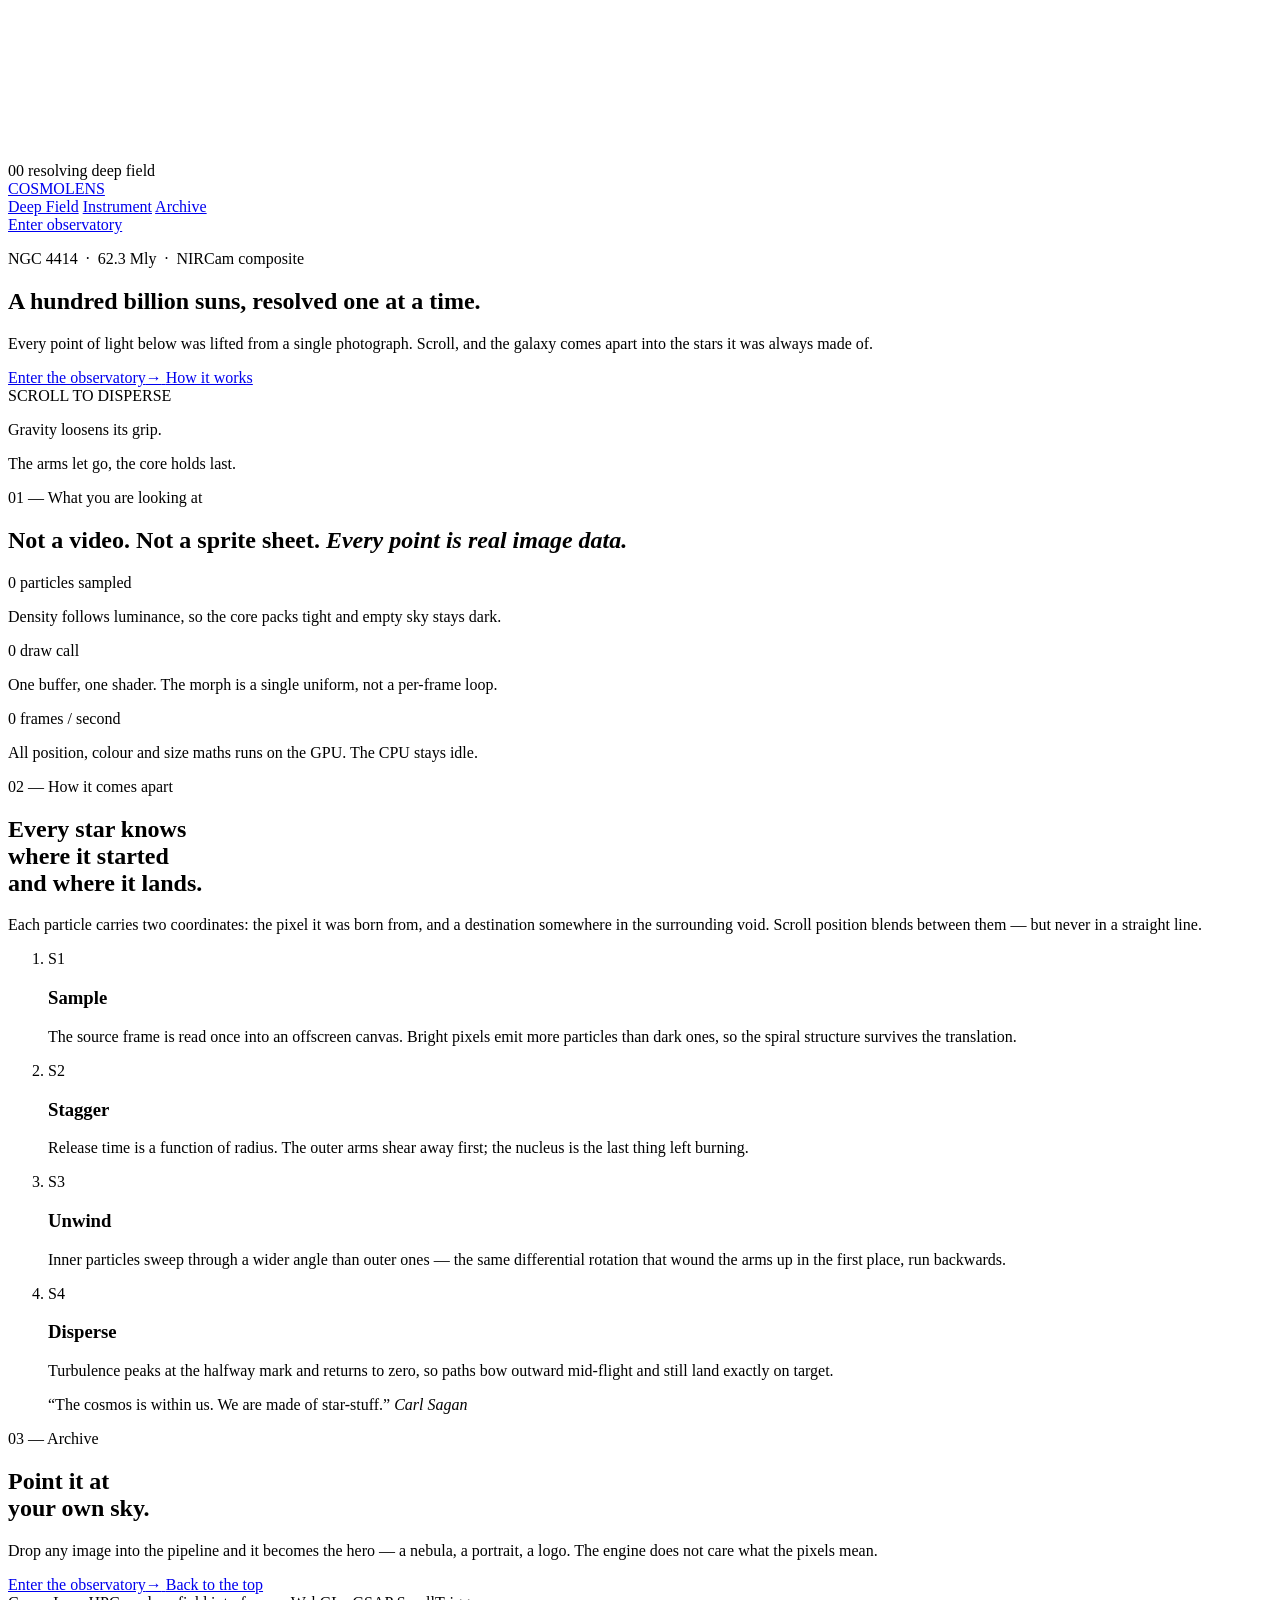
==== cosmolens/static/landing/index.html @ c3ab4171 "Add scroll-driven landing page and merge database/CORS/dotenv backend Landing page (served at /): Th" ====
<!DOCTYPE html>
<html lang="en">
<head>
<meta charset="UTF-8">
<meta name="viewport" content="width=device-width, initial-scale=1, viewport-fit=cover">
<meta name="description" content="CosmoLens HPC — JWST deep-field processing and gravitational lens discovery. Scroll to disperse the galaxy, then enter the observatory.">
<meta name="theme-color" content="#000105">
<title>CosmoLens HPC — Deep Field Observatory</title>

<link rel="preload" as="image" href="/static/landing/assets/galaxy.jpg" crossorigin="anonymous">
<link rel="preconnect" href="https://fonts.googleapis.com">
<link rel="preconnect" href="https://fonts.gstatic.com" crossorigin>
<link rel="stylesheet"
      href="https://fonts.googleapis.com/css2?family=Space+Grotesk:wght@300;400;500;600;700&family=IBM+Plex+Mono:wght@300;400;500&display=swap">
<link rel="stylesheet" href="/static/landing/css/style.css">
</head>

<body>

<!-- ═══ fixed WebGL background ═══════════════════════════════════════════ -->
<canvas id="scene" aria-hidden="true"></canvas>
<div class="vignette" aria-hidden="true"></div>
<div class="grain" aria-hidden="true"></div>

<!-- ═══ loader ══════════════════════════════════════════════════════════ -->
<div id="loader">
  <div class="loader-inner">
    <div class="loader-ring"></div>
    <div class="loader-label">
      <span class="mono" id="loaderPct">00</span>
      <span class="mono dim">resolving deep field</span>
    </div>
  </div>
</div>

<!-- ═══ chrome ══════════════════════════════════════════════════════════ -->
<header class="nav">
  <a class="logo" href="#top">
    <span class="logo-mark" aria-hidden="true"></span>
    <span>COSMOLENS</span>
  </a>
  <nav class="nav-links mono">
    <a href="#field">Deep Field</a>
    <a href="#instrument">Instrument</a>
    <a href="#archive">Archive</a>
  </nav>
  <a class="nav-cta mono" href="/observatory">Enter observatory</a>
</header>

<div class="scroll-rail" aria-hidden="true">
  <span class="scroll-rail-fill" id="railFill"></span>
</div>

<main id="top">

  <!-- ── 1 · hero ───────────────────────────────────────────────────── -->
  <section class="panel hero" id="hero">
    <div class="wrap hero-wrap">
      <p class="eyebrow mono reveal">NGC 4414 &nbsp;·&nbsp; 62.3 Mly &nbsp;·&nbsp; NIRCam composite</p>
      <h1 class="display reveal">
        <span class="line">A hundred billion</span>
        <span class="line">suns, resolved</span>
        <span class="line accent">one at a time.</span>
      </h1>
      <p class="lede reveal">
        Every point of light below was lifted from a single photograph.
        Scroll, and the galaxy comes apart into the stars it was always made of.
      </p>

      <div class="hero-cta reveal">
        <a class="btn btn-primary" href="/observatory">
          <span>Enter the observatory</span><span class="arrow" aria-hidden="true">&rarr;</span>
        </a>
        <a class="btn btn-ghost" href="#field"><span>How it works</span></a>
      </div>
    </div>

    <div class="scroll-cue mono" aria-hidden="true">
      <span>SCROLL TO DISPERSE</span>
      <span class="cue-line"></span>
    </div>
  </section>

  <!-- ── 2 · the dissolve (long, quiet) ─────────────────────────────── -->
  <section class="panel dissolve" id="dissolve">
    <div class="wrap center-wrap">
      <p class="whisper" data-fade>Gravity loosens its grip.</p>
    </div>
    <div class="wrap center-wrap">
      <p class="whisper" data-fade>The arms let go, the core holds last.</p>
    </div>
  </section>

  <!-- ── 3 · deep field ─────────────────────────────────────────────── -->
  <section class="panel field" id="field">
    <div class="wrap">
      <p class="eyebrow mono" data-reveal>01 — What you are looking at</p>
      <h2 class="h2" data-reveal>
        Not a video. Not a sprite sheet.
        <em>Every point is real image data.</em>
      </h2>

      <div class="stats">
        <div class="stat" data-reveal>
          <span class="stat-num mono" data-count="200000">0</span>
          <span class="stat-label mono">particles sampled</span>
          <p>Density follows luminance, so the core packs tight and empty sky stays dark.</p>
        </div>
        <div class="stat" data-reveal>
          <span class="stat-num mono" data-count="1">0</span>
          <span class="stat-label mono">draw call</span>
          <p>One buffer, one shader. The morph is a single uniform, not a per-frame loop.</p>
        </div>
        <div class="stat" data-reveal>
          <span class="stat-num mono" data-count="60">0</span>
          <span class="stat-label mono">frames / second</span>
          <p>All position, colour and size maths runs on the GPU. The CPU stays idle.</p>
        </div>
      </div>
    </div>
  </section>

  <!-- ── 4 · instrument ─────────────────────────────────────────────── -->
  <section class="panel instrument" id="instrument">
    <div class="wrap split">
      <div class="split-sticky">
        <p class="eyebrow mono" data-reveal>02 — How it comes apart</p>
        <h2 class="h2" data-reveal>Every star knows<br>where it started<br>and where it lands.</h2>
        <p class="body" data-reveal>
          Each particle carries two coordinates: the pixel it was born from, and a
          destination somewhere in the surrounding void. Scroll position blends
          between them — but never in a straight line.
        </p>
      </div>

      <ol class="steps">
        <li data-reveal>
          <span class="step-idx mono">S1</span>
          <h3>Sample</h3>
          <p>The source frame is read once into an offscreen canvas. Bright pixels
             emit more particles than dark ones, so the spiral structure survives
             the translation.</p>
        </li>
        <li data-reveal>
          <span class="step-idx mono">S2</span>
          <h3>Stagger</h3>
          <p>Release time is a function of radius. The outer arms shear away first;
             the nucleus is the last thing left burning.</p>
        </li>
        <li data-reveal>
          <span class="step-idx mono">S3</span>
          <h3>Unwind</h3>
          <p>Inner particles sweep through a wider angle than outer ones — the same
             differential rotation that wound the arms up in the first place, run
             backwards.</p>
        </li>
        <li data-reveal>
          <span class="step-idx mono">S4</span>
          <h3>Disperse</h3>
          <p>Turbulence peaks at the halfway mark and returns to zero, so paths bow
             outward mid-flight and still land exactly on target.</p>
        </li>
      </ol>
    </div>
  </section>

  <!-- ── 5 · warp ───────────────────────────────────────────────────── -->
  <section class="panel warp" id="warp">
    <div class="wrap center-wrap">
      <blockquote class="pull" data-reveal>
        <span>“The cosmos is within us. We are made of star-stuff.”</span>
        <cite class="mono">Carl Sagan</cite>
      </blockquote>
    </div>
  </section>

  <!-- ── 6 · archive / cta ──────────────────────────────────────────── -->
  <section class="panel archive" id="archive">
    <div class="wrap center-wrap">
      <p class="eyebrow mono" data-reveal>03 — Archive</p>
      <h2 class="display sm" data-reveal>Point it at<br>your own sky.</h2>
      <p class="lede" data-reveal>
        Drop any image into the pipeline and it becomes the hero — a nebula, a
        portrait, a logo. The engine does not care what the pixels mean.
      </p>
      <div class="cta-row" data-reveal>
        <a class="btn btn-primary" href="/observatory">
          <span>Enter the observatory</span><span class="arrow" aria-hidden="true">&rarr;</span>
        </a>
        <a class="btn btn-ghost" href="#top"><span>Back to the top</span></a>
      </div>
    </div>

    <footer class="foot mono">
      <span>CosmoLens HPC — deep field interface</span>
      <span class="dim" id="perfReadout">—</span>
      <span class="dim">WebGL · GSAP ScrollTrigger</span>
    </footer>
  </section>

</main>

<script src="/static/landing/vendor/gsap.min.js"></script>
<script src="/static/landing/vendor/ScrollTrigger.min.js"></script>
<script src="/static/landing/vendor/lenis.js"></script>
<script type="module" src="/static/landing/js/main.js"></script>
</body>
</html>
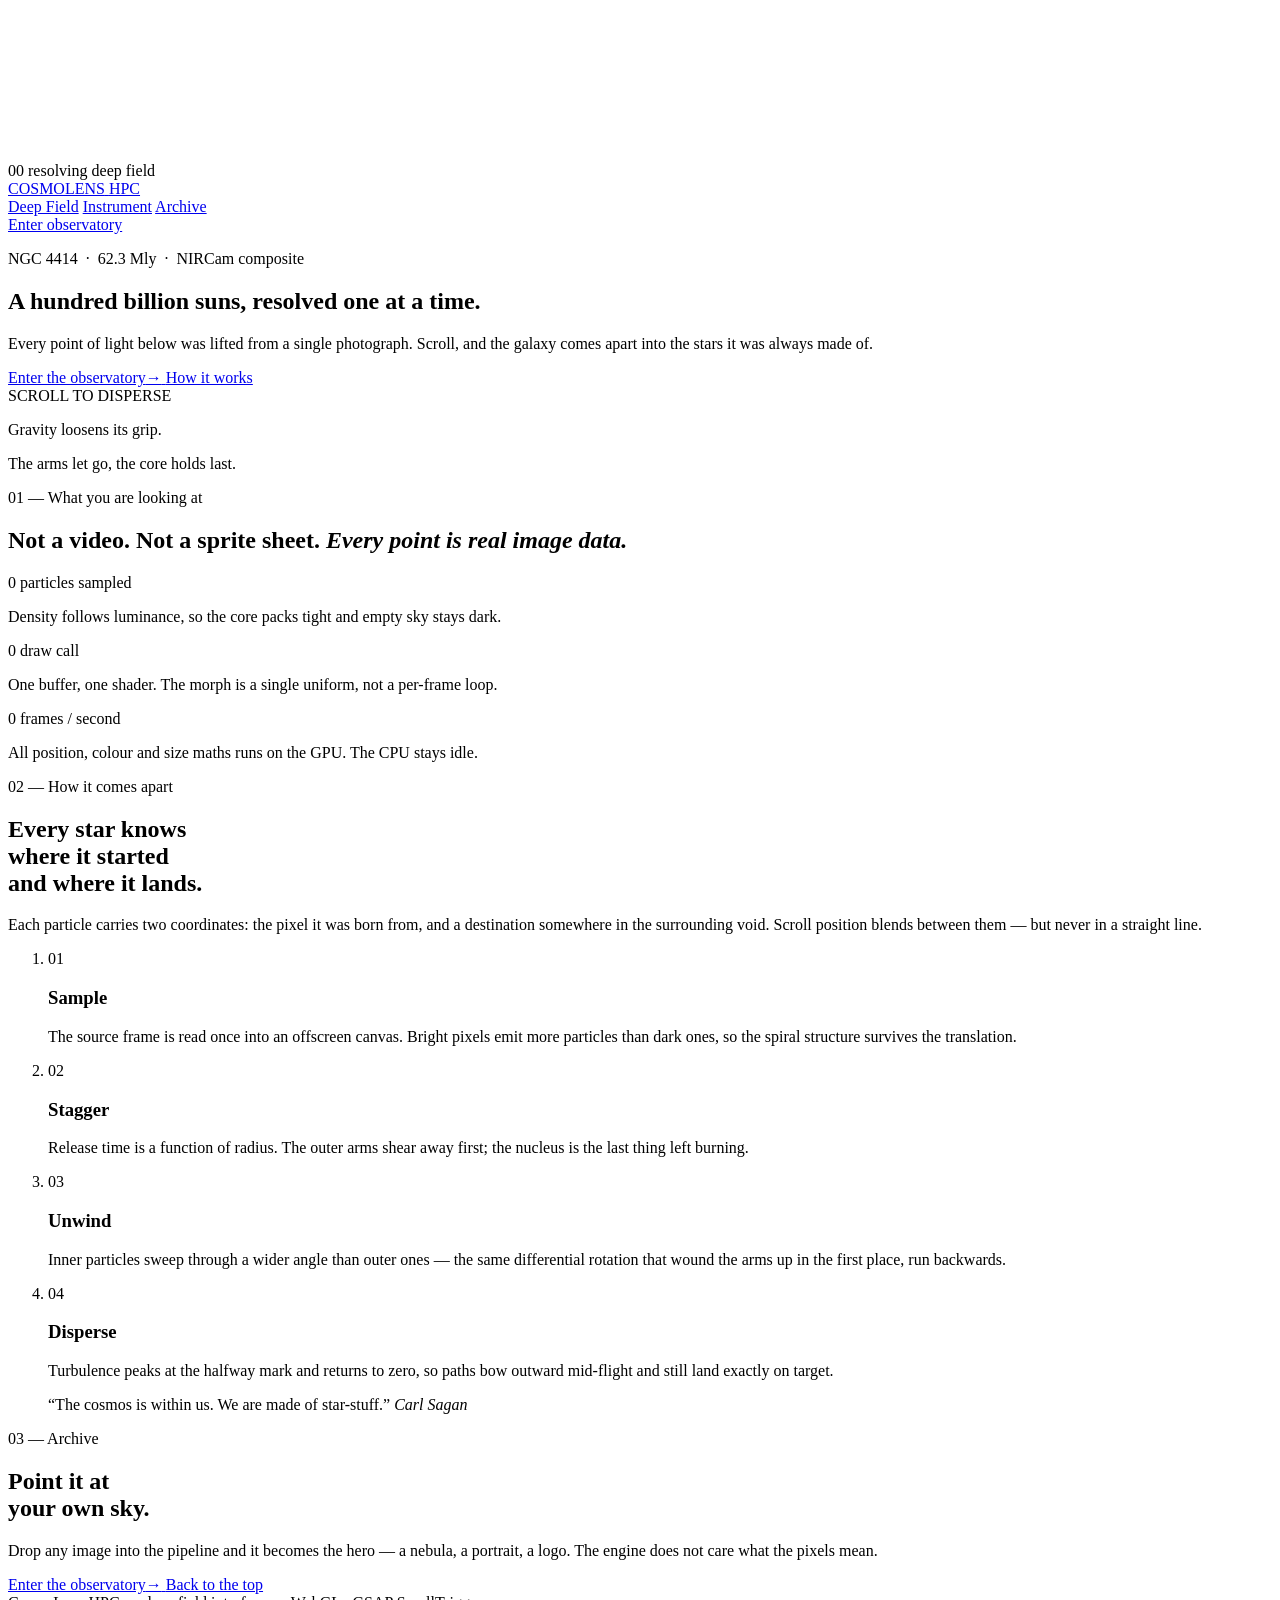
==== commit be03f123: "feat(ui): elevate deep-field observatory & landing UI aesthetics with modern glassmorphism and lumin" ====
--- a/cosmolens/static/landing/index.html
+++ b/cosmolens/static/landing/index.html
@@ -21,6 +21,7 @@
 <canvas id="scene" aria-hidden="true"></canvas>
 <div class="vignette" aria-hidden="true"></div>
 <div class="grain" aria-hidden="true"></div>
+<div id="transition-curtain" aria-hidden="true"></div>
 
 <!-- ═══ loader ══════════════════════════════════════════════════════════ -->
 <div id="loader">
@@ -38,6 +39,7 @@
   <a class="logo" href="#top">
     <span class="logo-mark" aria-hidden="true"></span>
     <span>COSMOLENS</span>
+    <span class="logo-badge mono">HPC</span>
   </a>
   <nav class="nav-links mono">
     <a href="#field">Deep Field</a>
@@ -135,27 +137,27 @@
 
       <ol class="steps">
         <li data-reveal>
-          <span class="step-idx mono">S1</span>
+          <span class="step-idx mono">01</span>
           <h3>Sample</h3>
           <p>The source frame is read once into an offscreen canvas. Bright pixels
              emit more particles than dark ones, so the spiral structure survives
              the translation.</p>
         </li>
         <li data-reveal>
-          <span class="step-idx mono">S2</span>
+          <span class="step-idx mono">02</span>
           <h3>Stagger</h3>
           <p>Release time is a function of radius. The outer arms shear away first;
              the nucleus is the last thing left burning.</p>
         </li>
         <li data-reveal>
-          <span class="step-idx mono">S3</span>
+          <span class="step-idx mono">03</span>
           <h3>Unwind</h3>
           <p>Inner particles sweep through a wider angle than outer ones — the same
              differential rotation that wound the arms up in the first place, run
              backwards.</p>
         </li>
         <li data-reveal>
-          <span class="step-idx mono">S4</span>
+          <span class="step-idx mono">04</span>
           <h3>Disperse</h3>
           <p>Turbulence peaks at the halfway mark and returns to zero, so paths bow
              outward mid-flight and still land exactly on target.</p>
